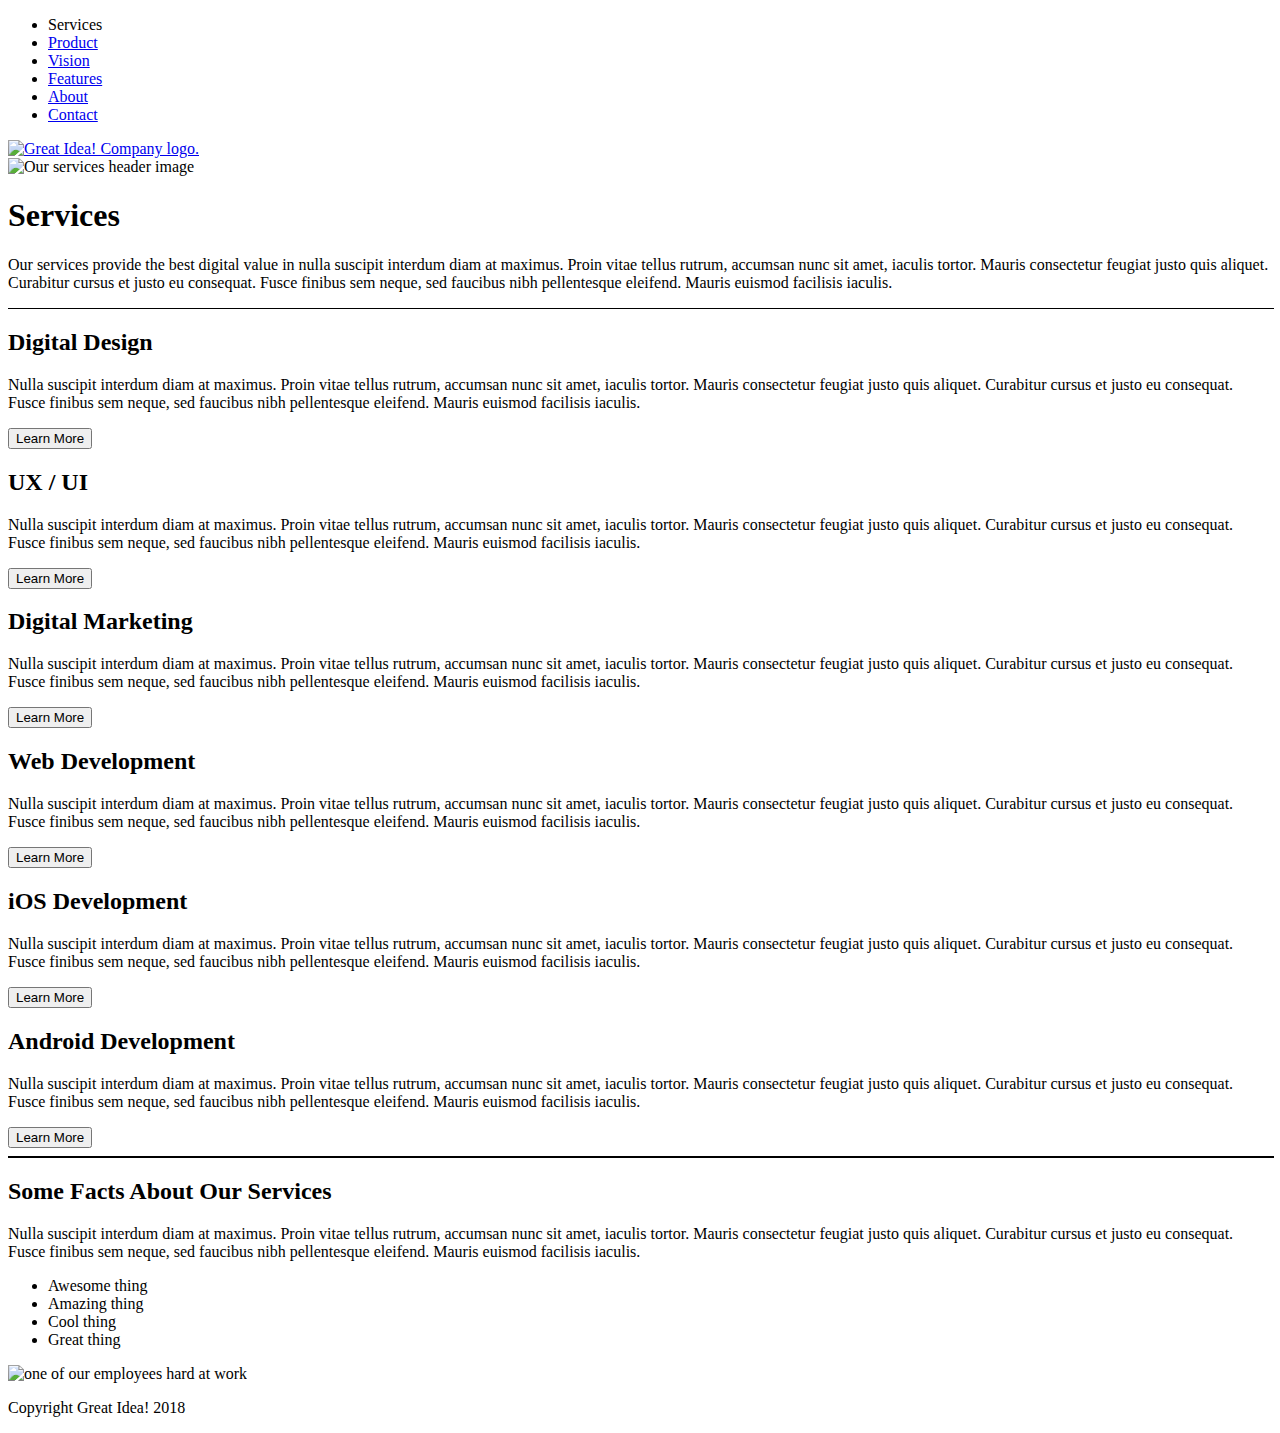
==== services.html @ 158722c9 "added media querries for max 800px and max 500px screens" ====
<!doctype html>

<html lang="en">
<head>
  <meta charset="utf-8">

  <title>Great Idea! - Services</title>

  <link href="https://fonts.googleapis.com/css?family=Bangers|Titillium+Web|Unlock" rel="stylesheet">
  <link rel="stylesheet" href="css/services.css">

  <!--[if lt IE 9]>
    <script src="https://cdnjs.cloudflare.com/ajax/libs/html5shiv/3.7.3/html5shiv.js"></script>
  <![endif]-->
</head>

<body>
  
  <header>
    
    <nav>
      <ul>
        <li><a id="services-link">Services</a></li>
        <li><a id="product-link" href="#">Product</a></li>
        <li><a id="vision-link" href="vision.html">Vision</a></li>
        <li><a id="features-link" href="#">Features</a></li>
        <li><a id="about-link" href="about.html">About</a></li>
        <li><a id="contact-link" href="#">Contact</a></li>
      </ul>
    </nav>
      
    <a href="index.html"><img class="logo" src="img/logo.png" alt="Great Idea! Company logo."></a>
      
  </header>

  <section>
    <img class="services-header-img" src="img/services-header.jpg" alt="Our services header image">
    <h1>Services</h1>
    <p>Our services provide the best digital value in nulla suscipit interdum diam at maximus. Proin vitae tellus rutrum, accumsan nunc sit amet, iaculis tortor. Mauris consectetur feugiat justo quis aliquet. Curabitur cursus et justo eu consequat. Fusce finibus sem neque, sed faucibus nibh pellentesque eleifend. Mauris euismod facilisis iaculis.</p>
  </section>
  
  <hr color="black" align="center" width="100%" size="1">

  <article>

    <div class="services design">
      <h2>Digital Design</h2>
      <p>Nulla suscipit interdum diam at maximus. Proin vitae tellus rutrum, accumsan nunc sit amet, iaculis tortor. Mauris consectetur feugiat justo quis aliquet. Curabitur cursus et justo eu consequat. Fusce finibus sem neque, sed faucibus nibh pellentesque eleifend. Mauris euismod facilisis iaculis.</p>
      <button class="learn"
        type="button">
        Learn More
      </button>
    </div>

    <div class="services ux">
      <h2>UX / UI</h2>
      <p>Nulla suscipit interdum diam at maximus. Proin vitae tellus rutrum, accumsan nunc sit amet, iaculis tortor. Mauris consectetur feugiat justo quis aliquet. Curabitur cursus et justo eu consequat. Fusce finibus sem neque, sed faucibus nibh pellentesque eleifend. Mauris euismod facilisis iaculis.</p>
      <button class="learn"
        type="button">
        Learn More
      </button>
    </div>
    
    <div class="services marketing">
      <h2>Digital Marketing</h2>
      <p>Nulla suscipit interdum diam at maximus. Proin vitae tellus rutrum, accumsan nunc sit amet, iaculis tortor. Mauris consectetur feugiat justo quis aliquet. Curabitur cursus et justo eu consequat. Fusce finibus sem neque, sed faucibus nibh pellentesque eleifend. Mauris euismod facilisis iaculis.</p>
      <button class="learn"
        type="button">
        Learn More
      </button>
    </div>

    <div class="services web">
      <h2>Web Development</h2>
      <p>Nulla suscipit interdum diam at maximus. Proin vitae tellus rutrum, accumsan nunc sit amet, iaculis tortor. Mauris consectetur feugiat justo quis aliquet. Curabitur cursus et justo eu consequat. Fusce finibus sem neque, sed faucibus nibh pellentesque eleifend. Mauris euismod facilisis iaculis.</p>
      <button class="learn"
        type="button">
        Learn More
      </button>
    </div>

    <div class="services ios">
      <h2>iOS Development</h2>
      <p>Nulla suscipit interdum diam at maximus. Proin vitae tellus rutrum, accumsan nunc sit amet, iaculis tortor. Mauris consectetur feugiat justo quis aliquet. Curabitur cursus et justo eu consequat. Fusce finibus sem neque, sed faucibus nibh pellentesque eleifend. Mauris euismod facilisis iaculis.</p>
      <button class="learn"
        type="button">
        Learn More
      </button>
    </div>

    <div class="services android">
      <h2>Android Development</h2>
      <p>Nulla suscipit interdum diam at maximus. Proin vitae tellus rutrum, accumsan nunc sit amet, iaculis tortor. Mauris consectetur feugiat justo quis aliquet. Curabitur cursus et justo eu consequat. Fusce finibus sem neque, sed faucibus nibh pellentesque eleifend. Mauris euismod facilisis iaculis.</p>
      <button class="learn"
        type="button">
        Learn More
      </button>
  </article>

  <hr id="bottomLine" color="black" align="center" width="100%" size="2">

  <section id="facts">
    <div class="facts">
      <h2>Some Facts About Our Services</h2>
      <p>Nulla suscipit interdum diam at maximus. Proin vitae tellus rutrum, accumsan nunc sit amet, iaculis tortor. Mauris consectetur feugiat justo quis aliquet. Curabitur cursus et justo eu consequat. Fusce finibus sem neque, sed faucibus nibh pellentesque eleifend. Mauris euismod facilisis iaculis.</p>
      <ul>
        <li>Awesome thing</li>
        <li>Amazing thing</li>
        <li>Cool thing</li>
        <li>Great thing</li>
      </ul>
    </div>

    <img class="services-info-img" src="img/services-info.png" alt="one of our employees hard at work">
  </section>
  <footer>
  <p>Copyright Great Idea! 2018</p>
  </footer>
</body>

</html>
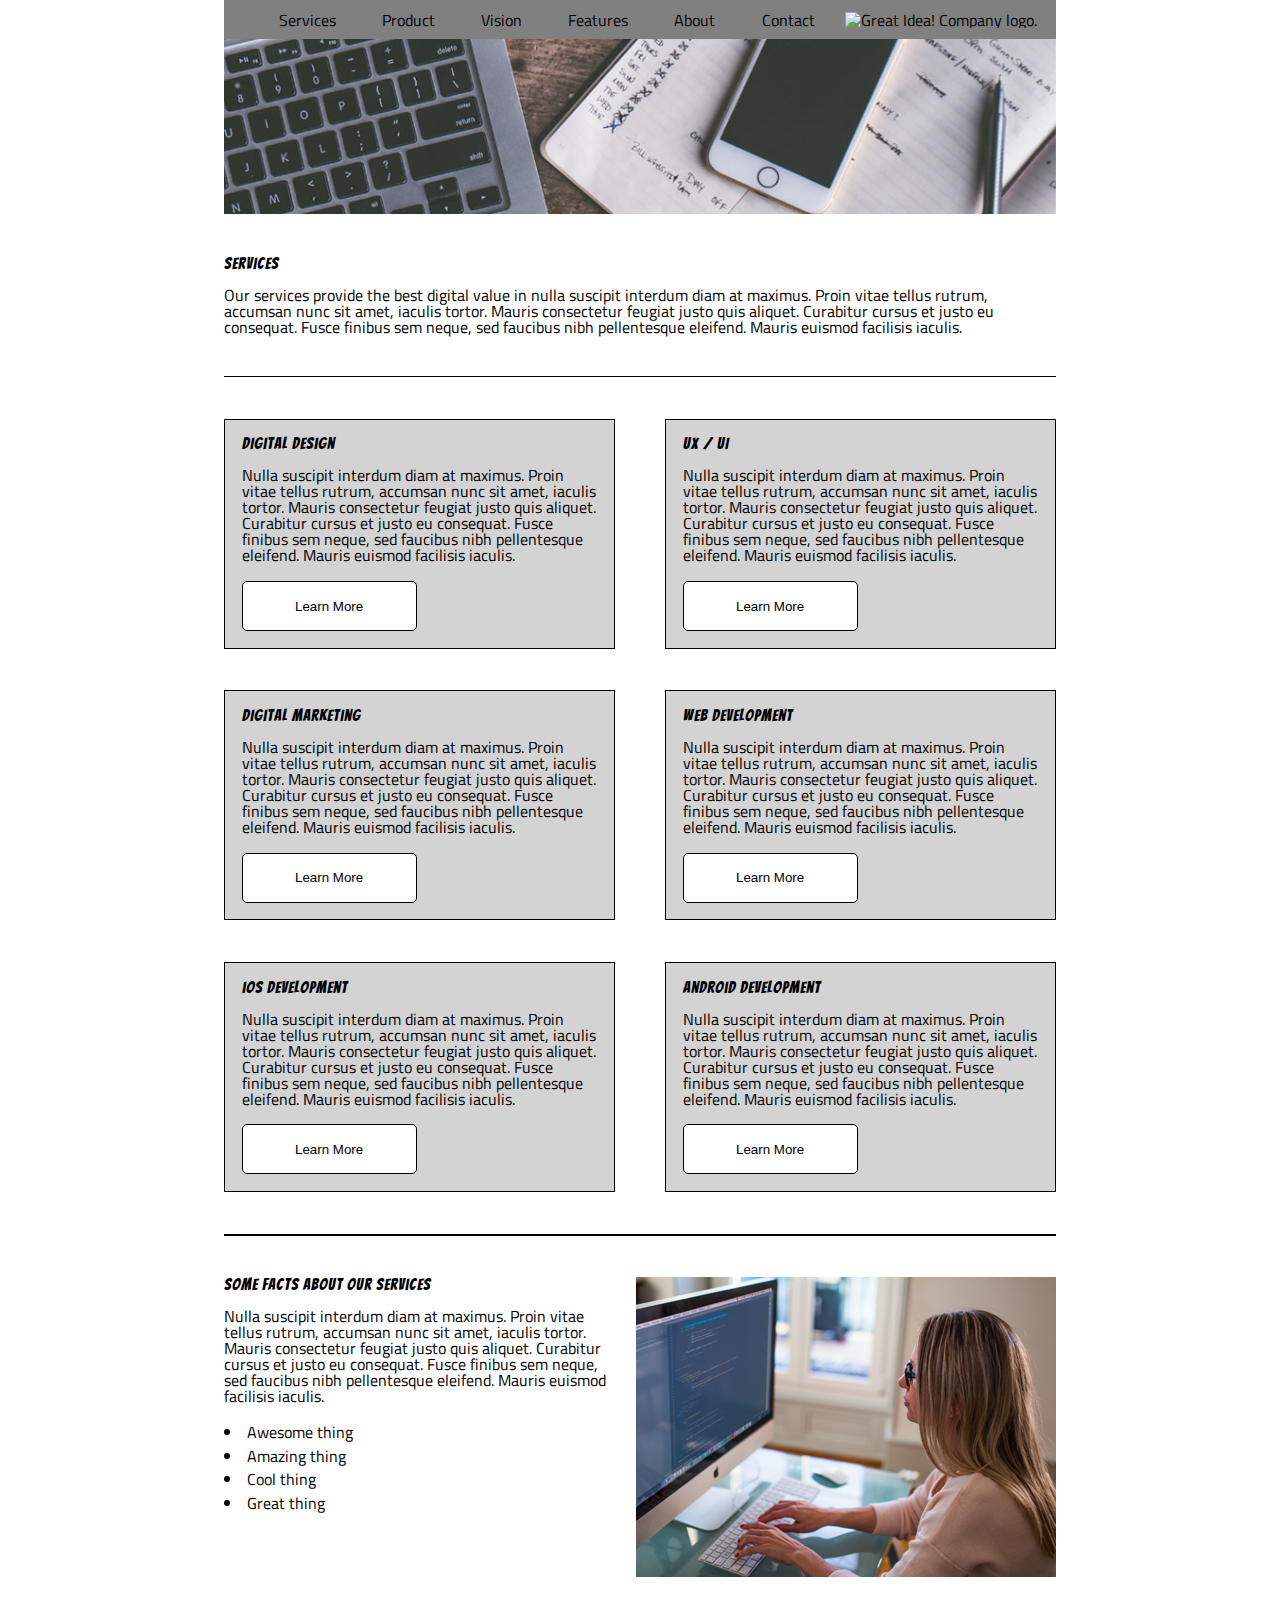
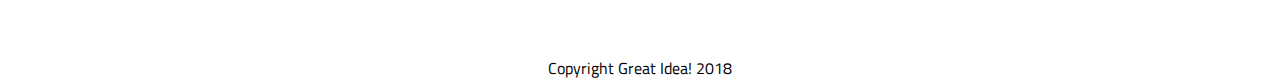
==== commit c8917a05: "added Services page with tablet media query" ====
--- a/services.html
+++ b/services.html
@@ -15,21 +15,21 @@
 </head>
 
 <body>
-  
+  <div class="container">
   <header>
     
     <nav>
       <ul>
-        <li><a id="services-link">Services</a></li>
-        <li><a id="product-link" href="#">Product</a></li>
-        <li><a id="vision-link" href="vision.html">Vision</a></li>
-        <li><a id="features-link" href="#">Features</a></li>
-        <li><a id="about-link" href="about.html">About</a></li>
-        <li><a id="contact-link" href="#">Contact</a></li>
+        <li id="services-link"><a href="#">Services</a></li>
+        <li id="product-link"><a href="#">Product</a></li>
+        <li id="vision-link"><a href="vision.html">Vision</a></li>
+        <li id="features-link"><a href="#">Features</a></li>
+        <li id="about-link"><a href="about.html">About</a></li>
+        <li id="contact-link"><a href="#">Contact</a></li>
       </ul>
     </nav>
       
-    <a href="index.html"><img class="logo" src="img/logo.png" alt="Great Idea! Company logo."></a>
+    <a class="logo" href="index.html"><img class="logo" src="img/logo.png" alt="Great Idea! Company logo."></a>
       
   </header>
 
@@ -116,6 +116,7 @@
   <footer>
   <p>Copyright Great Idea! 2018</p>
   </footer>
+  </div>
 </body>
 
 </html>--- a/css/services.css
+++ b/css/services.css
@@ -0,0 +1,345 @@
+/* http://meyerweb.com/eric/tools/css/reset/ 
+   v2.0 | 20110126
+   License: none (public domain)
+*/
+
+html, body, div, span, applet, object, iframe,
+h1, h2, h3, h4, h5, h6, p, blockquote, pre,
+a, abbr, acronym, address, big, cite, code,
+del, dfn, em, img, ins, kbd, q, s, samp,
+small, strike, strong, sub, sup, tt, var,
+b, u, i, center,
+dl, dt, dd, ol, ul, li,
+fieldset, form, label, legend,
+table, caption, tbody, tfoot, thead, tr, th, td,
+article, aside, canvas, details, embed, 
+figure, figcaption, footer, header, hgroup, 
+menu, nav, output, ruby, section, summary,
+time, mark, audio, video {
+	margin: 0;
+	padding: 0;
+	border: 0;
+	font-size: 100%;
+	font: inherit;
+	vertical-align: baseline;
+}
+/* HTML5 display-role reset for older browsers */
+article, aside, details, figcaption, figure, 
+footer, header, hgroup, menu, nav, section {
+	display: block;
+}
+body {
+	line-height: 1;
+}
+ol, ul {
+	list-style: none;
+}
+blockquote, q {
+	quotes: none;
+}
+blockquote:before, blockquote:after,
+q:before, q:after {
+	content: '';
+	content: none;
+}
+table {
+	border-collapse: collapse;
+	border-spacing: 0;
+}
+
+/* Set every element's box-sizing to border-box */
+* {
+    box-sizing: border-box;
+}
+
+html, body {
+    height: 100%;
+    font-family: 'Titillium Web', sans-serif;
+}
+
+h1, h2, h3, h4, h5 {
+    font-family: 'Bangers', cursive;
+    letter-spacing: 1px;
+    margin-bottom: 15px;
+}
+
+/* CSS for site below */
+
+body{
+	width: 65%;
+	margin: 0 auto;
+}
+
+@keyframes highlight {
+    from {color: black;}
+    to {color: yellow;}
+}
+
+a {
+	text-decoration: none;
+	color: black;
+}
+
+
+a:hover {
+    color: yellow;
+    animation-name: highlight;
+    animation-duration: 0.5s;
+}
+
+header {
+	z-index: 1;
+	position: fixed;
+	top: 0;
+	background-color: grey;
+	width: 65%;
+	display: flex;
+	justify-content: space-evenly;
+	align-items: center;
+}
+
+nav {
+    width: 70%;
+}
+
+nav ul {
+	display: flex;
+    justify-content: space-around;
+    align-items: center;
+	flex-wrap: wrap;
+	margin: 2%;
+	width: 100%
+}
+
+nav ul li {
+    list-style-type: none;
+    margin-top: 0;
+}
+
+nav a {
+	color: black;
+	margin: 1%;
+}
+
+#services-link {
+	color: yellow;
+	animation: none;
+}
+
+section {
+    display: flex;
+    flex-direction: column;
+}
+
+.services-header-img {
+    margin-top: 3%;
+}
+
+h1 {
+    margin-top: 5%;
+}
+
+hr {
+    margin-top: 5%;
+    margin-bottom: 5%;
+}
+
+article {
+    display: flex;
+    flex-wrap: wrap;
+    justify-content: space-between;
+}
+
+.services {
+    border: 1px solid black;
+    width: 47%;
+    background: lightgray;
+    padding: 2%;
+    margin-bottom: 5%;
+    display: flex;
+    flex-direction: column;
+}
+
+.learn {
+    border: 1px solid black;
+    border-radius: 5px;
+    background: white;
+    display: flex;
+    justify-content: center;
+    align-items: center;
+    width: 175px;
+    height: 50px;
+    margin-top: 5%;
+
+}
+
+.learn:hover{
+    cursor: pointer;
+}
+
+.learn a {
+    animation: none;
+}
+#bottomLine {
+    margin-top: 0;
+}
+
+#facts {
+    display: flex;
+    flex-direction: row;
+    justify-content: space-between;
+}
+
+.facts {
+    display: flex;
+    flex-direction: column;
+    margin-bottom: 3%;
+    width: 47%;
+}
+
+.facts p {
+    margin-bottom: 3%;
+}
+
+ul {
+    display: list-item;
+}
+
+li {
+    list-style-type: disc;
+    list-style-position: inside;
+    margin-top: 2%;
+}
+
+footer {
+    display: flex;
+    justify-content: center;
+    margin: 10%;
+}
+
+/* MEDIA QUERIES */
+@media screen and (max-width: 800px) {
+    /* For tablets and large phones */
+    body {
+        width: 100%;
+    }
+
+    .container {
+        width: 96%;
+        margin: 0 auto;
+    }
+
+    header {
+        display: flex;
+        margin: 0 auto;
+        width: 100%;
+        flex-direction: column;
+        justify-content: center;
+    }
+    .logo {
+        margin-top: 3%;
+        order: -1;
+    }
+    nav, ul {
+        width: 100%;
+    }
+    nav ul {
+        width: 100%;
+        margin: 0;
+        margin-top: 2%;
+        margin-bottom: 2%;
+        justify-content: space-around;
+    }
+
+    .services-header-img {
+        margin-top: 5%;
+    }
+
+    section {
+        width: 96%;
+    }
+    
+    #facts {
+        flex-direction: column;
+        
+    }
+    .facts {
+        width: 96%;
+    }
+
+    .services-info-img {
+        width: 100%;
+    }
+
+@media screen and (max-width: 500px) {
+/* For small tablets and phones */
+    body {
+        width: 100%;
+    }
+
+    header {
+        position: relative;
+        width: 100%;
+        display: flex;
+        background-color: white;
+    }
+
+    nav {
+        display: flex;
+        width: 100%;
+    }
+
+
+    nav ul li {
+        display: flex;
+        justify-content: center;
+        align-items: center;
+        /* padding: 10px; */
+        width: 100%;
+        /* margin: 20px auto; */
+        border-bottom: 1px solid black;
+    }
+
+    /* nav ul li:hover {
+        cursor: pointer;
+    } */
+
+    nav ul li a {
+        text-align: center;
+        width: 100%;
+        height: 100%;
+        padding: 10px;
+    }
+    
+    #services-link {
+        border-top: 1px solid black;
+        background-color: grey;
+    }
+
+    #services-link a:hover {
+        cursor: arrow;
+    }
+
+    .services-header-img {
+            margin-top: 5%;
+        }
+    
+    section {
+        width: 96%;
+    }
+    /* .services { */
+        width: 96%;
+    }
+
+    #facts {
+        flex-direction: column;
+        
+    }
+    .facts {
+        width: 96%;
+    }
+
+    .services-info-img {
+        width: 100%;
+    }
+}